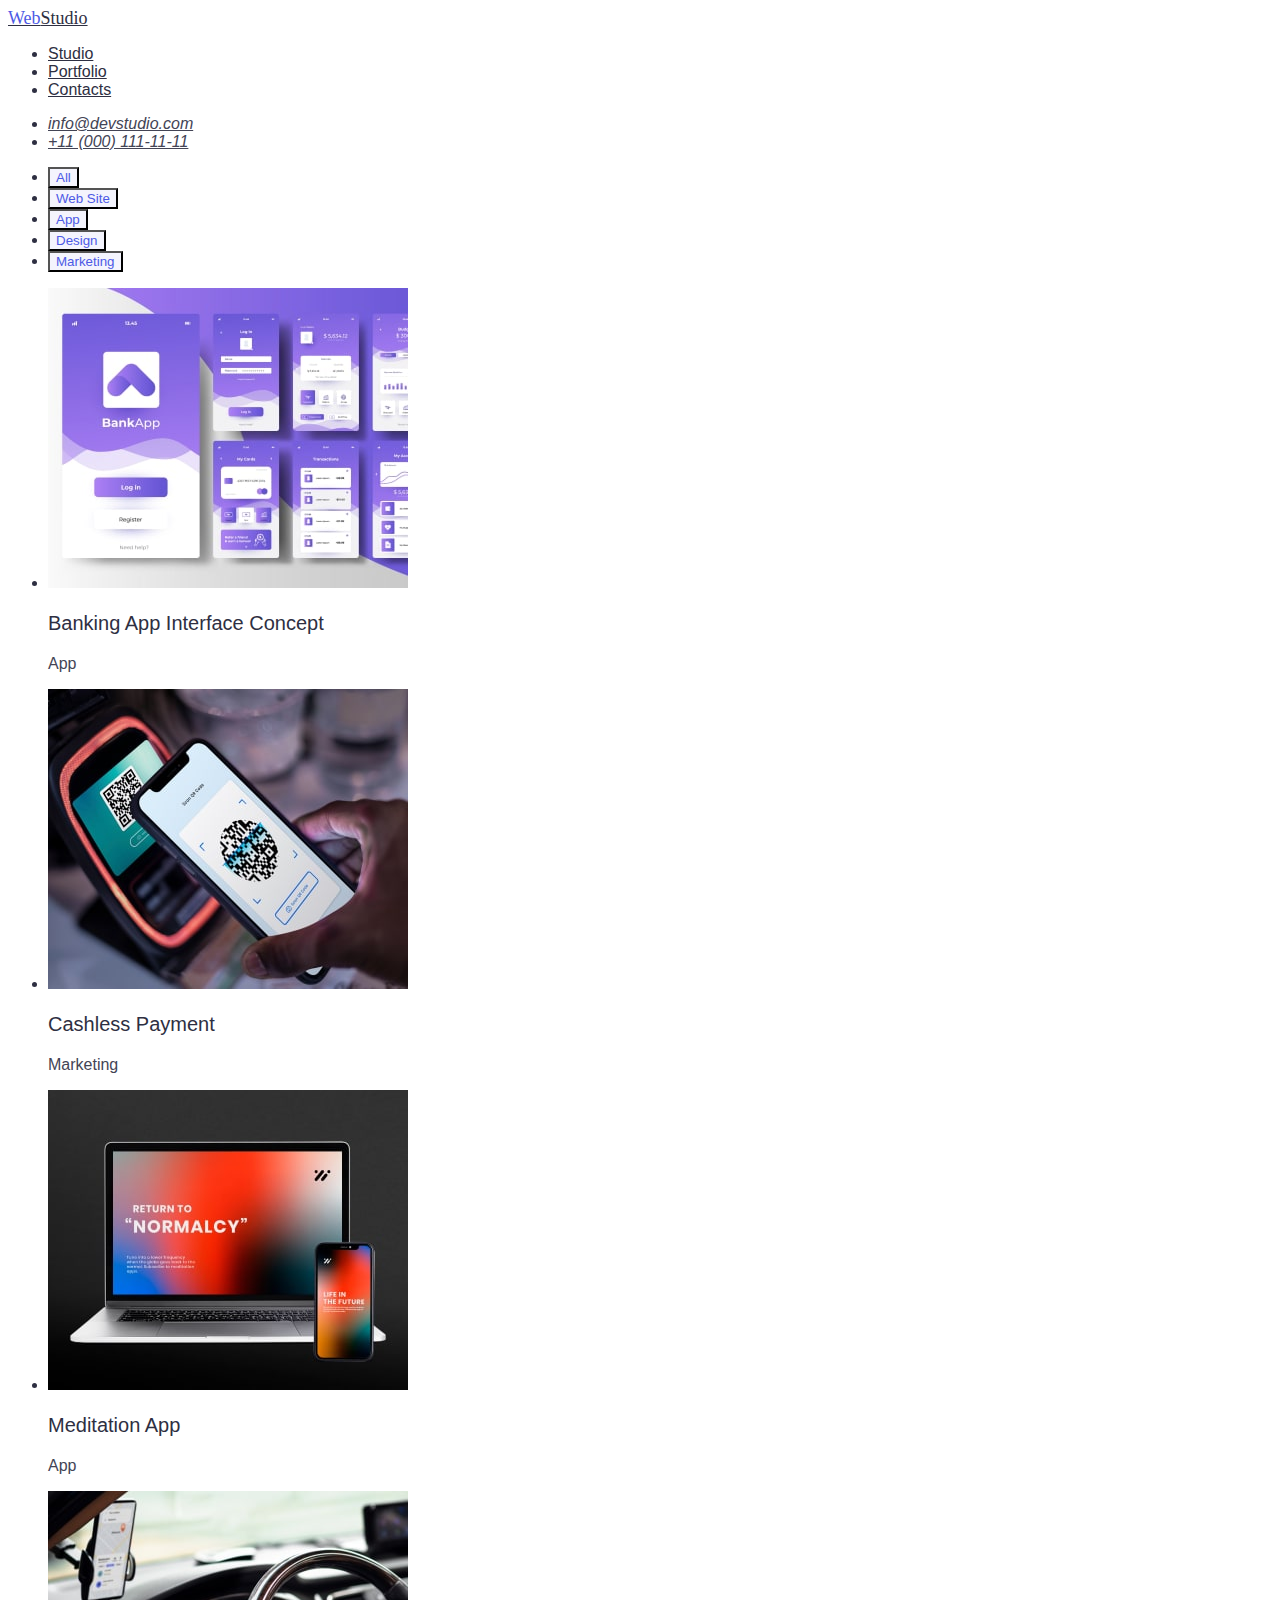
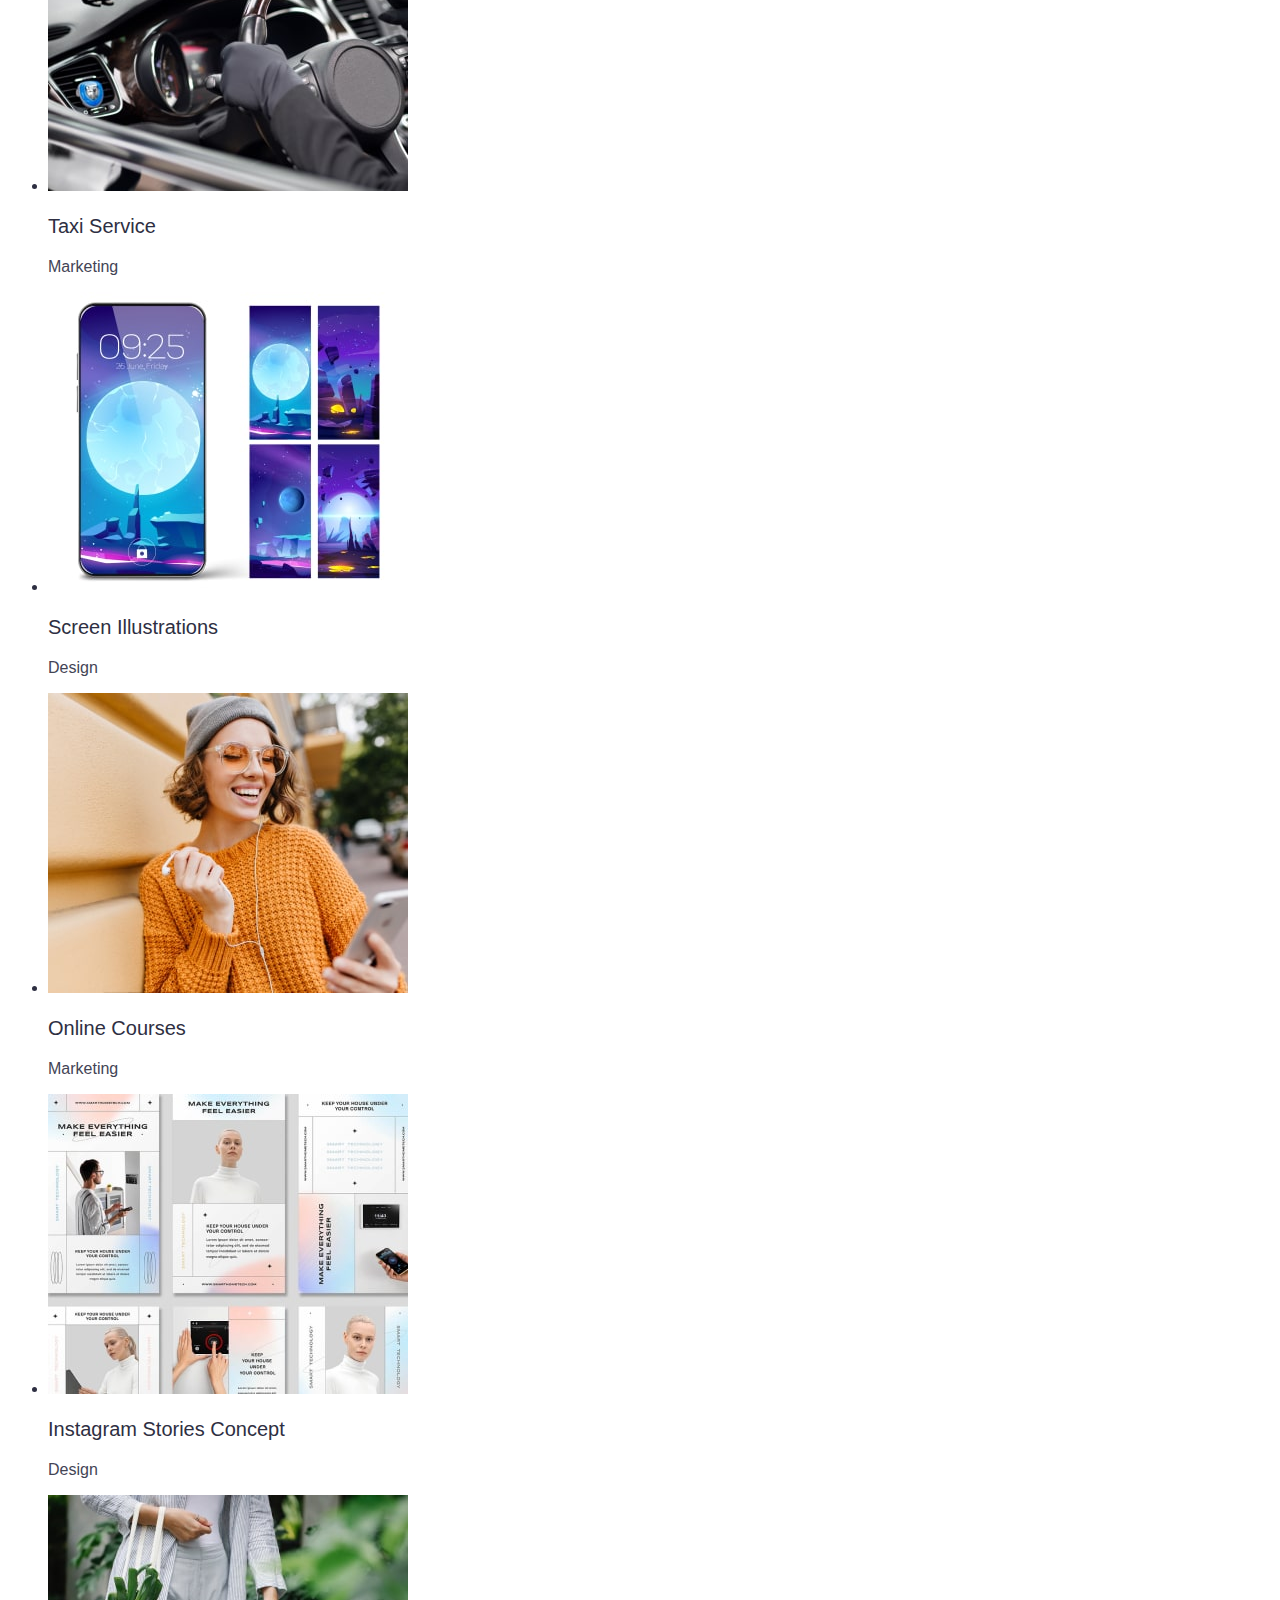
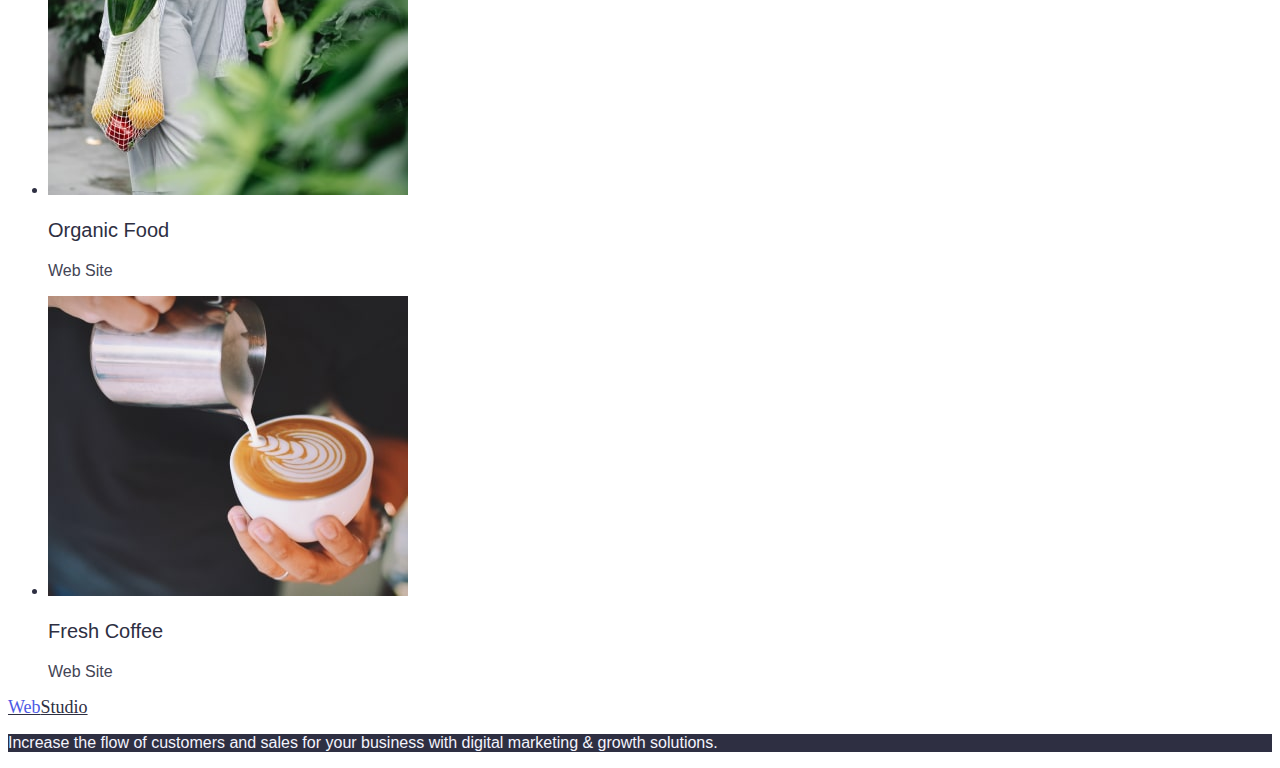
==== portfolio.html @ fe8c6628 "new css" ====
<!DOCTYPE html>
<html lang="en">
  <head>
    <meta charset="UTF-8" />
    <meta http-equiv="X-UA-Compatible" content="IE=edge" />
    <meta name="viewport" content="width=device-width, initial-scale=1.0" />
    <title>Portfolio</title>
    <style type="text/css">
      body {
        font-family: "Roboto", "Raleway", sans-serif;
        color: #2e2f42;
      }
    </style>
    <link rel="stylesheet" href="./css/style.css" />
    <link rel="preconnect" href="https://fonts.googleapis.com" />
    <link rel="preconnect" href="https://fonts.gstatic.com" crossorigin />
  </head>
  <body>
    <!-- Top links -->
    <header>
      <nav>
        <a href="./portfolio.html"
          ><span class="logo">Web</span><span class="logo1">Studio</span></a
        >
        <ul>
          <li>
            <a class="links" href="./index.html">Studio</a>
          </li>
          <li>
            <a class="links" href="./portfolio.html">Portfolio</a>
          </li>
          <li>
            <a class="links" href="./index.html">Contacts</a>
          </li>
        </ul>
      </nav>
      <!-- Contacts -->
      <address>
        <ul class="contacts">
          <li>
            <a class="mail" href="mailto:info@devstudio.com"
              >info@devstudio.com</a
            >
          </li>
          <li>
            <a href="tel:+110001111111">+11 (000) 111-11-11</a>
          </li>
        </ul>
      </address>
    </header>
    <main>
      <!-- Button links -->
      <section>
        <ul>
          <li>
            <button type="button">All</button>
          </li>
          <li>
            <button type="button">Web Site</button>
          </li>
          <li>
            <button type="button">App</button>
          </li>
          <li>
            <button type="button">Design</button>
          </li>
          <li>
            <button type="button">Marketing</button>
          </li>
        </ul>
      </section>
      <!-- First line of images -->
      <section>
        <ul>
          <li>
            <img
              src="./images/purple.jpg"
              alt="Purple"
              width="360"
              height="300"
            />
            <h3 class="texth3">Banking App Interface Concept</h3>
            <p class="job">App</p>
          </li>
          <li>
            <img
              src="./images/payment.jpg"
              alt="payment"
              width="360"
              height="300"
            />
            <h3 class="texth3">Cashless Payment</h3>
            <p class="job">Marketing</p>
          </li>
          <li>
            <img
              src="./images/macbookiphone.jpg"
              alt="macbookiphone"
              width="360"
              height="300"
            />
            <h3 class="texth3">Meditation App</h3>
            <p class="job">App</p>
          </li>
        </ul>
      </section>
      <!-- Second Line of Images -->
      <section>
        <ul>
          <li>
            <img
              src="./images/car.jpg"
              alt="taxi driver"
              width="360"
              height="300"
            />
            <h3 class="texth3">Taxi Service</h3>
            <p class="job">Marketing</p>
          </li>
          <li>
            <img
              src="./images/cosmos.jpg"
              alt="display screenshot"
              width="360"
              height="300"
            />
            <h3 class="texth3">Screen Illustrations</h3>
            <p class="job">Design</p>
          </li>
          <li>
            <img
              src="./images/orangesweater.jpg"
              alt="girl in orange"
              width="360"
              height="300"
            />
            <h3 class="texth3">Online Courses</h3>
            <p class="job">Marketing</p>
          </li>
        </ul>
      </section>
      <!-- Third line of images -->
      <section>
        <ul>
          <li>
            <img
              src="./images/screenshots.jpg"
              alt="several screenshots"
              width="360"
              height="300"
            />
            <h3 class="texth3">Instagram Stories Concept</h3>
            <p class="job">Design</p>
          </li>
          <li>
            <img
              src="./images/vegetables.jpg"
              alt="woman with vegetables"
              width="360"
              height="300"
            />
            <h3 class="texth3">Organic Food</h3>
            <p class="job">Web Site</p>
          </li>
          <li>
            <img
              src="./images/coffee.jpg"
              alt="a cup of coffee"
              width="360"
              height="300"
            />
            <h3 class="texth3">Fresh Coffee</h3>
            <p class="job">Web Site</p>
          </li>
        </ul>
      </section>
    </main>
    <!-- Footer info -->
    <footer>
      <a href="./index.html"
        ><span class="logo">Web</span><span class="logo1">Studio</span></a
      >
      <p class="increase">
        Increase the flow of customers and sales for your business with digital
        marketing & growth solutions.
      </p>
    </footer>
  </body>
</html>
---- css/style.css ----
h1 {
  color: #ffffff;
  background-color: #2e2f42;
  font-size: 56px;
  font-weight: 700;
}
a {
  color: #2e2f42;
}
a:hover {
  color: #404bbf;
}
h3 {
  color: #2e2f42;
}
p {
  color: #434455;
}
h2 {
  color: #2e2f42;
}
header {
  background-color: #ffffff;
}
body {
  font-family: "Roboto", "Raleway" "Helvetica Neue", "Verdana", "Tahoma",
    sans-serif;
  color: #2e2f42;
}
footer > p {
  color: #f4f4fd;
  background-color: #2e2f42;
}
.increase {
  color: #f4f4fd;
  font-weight: 400;
  font-size: 16px;
}
span.logo {
  color: #4d5ae5;
  font-size: 18px;
  font-family: "Raleway";
  font-weight: 400;
}
span.logo1 {
  color: #2e2f42;
  font-size: 18px;
  font-family: "Raleway";
  font-weight: 400;
}
.contacts a {
  color: #434455;
  font-size: 16px;
  font-weight: 400;
}
.mail:hover {
  color: #404bbf;
  font-size: 16px;
  font-weight: 400;
}
.order {
  color: #ffffff;
  background-color: #4d5ae5;
  font-size: 16px;
  font-family: "Roboto";
  font-weight: 500px;
}
.order:hover {
  background-color: #404bbf;
}
li button {
  color: #4d5ae5;
  background-color: #f4f4fd;
}
li button:hover {
  color: #ffffff;
  background-color: #404bbf;
}
.text {
  font-size: 20px;
  font-weight: 500;
}
.texth3 {
  font-size: 20px;
  font-weight: 500;
}
.links {
  font-size: 16px;
  font-weight: 500;
}
.paragraph {
  font-size: 16px;
  font-weight: 400;
}
.ourteam {
  font-weight: 700;
  font-size: 36px;
}
.job {
  font-weight: 400;
  font-size: 16px;
}
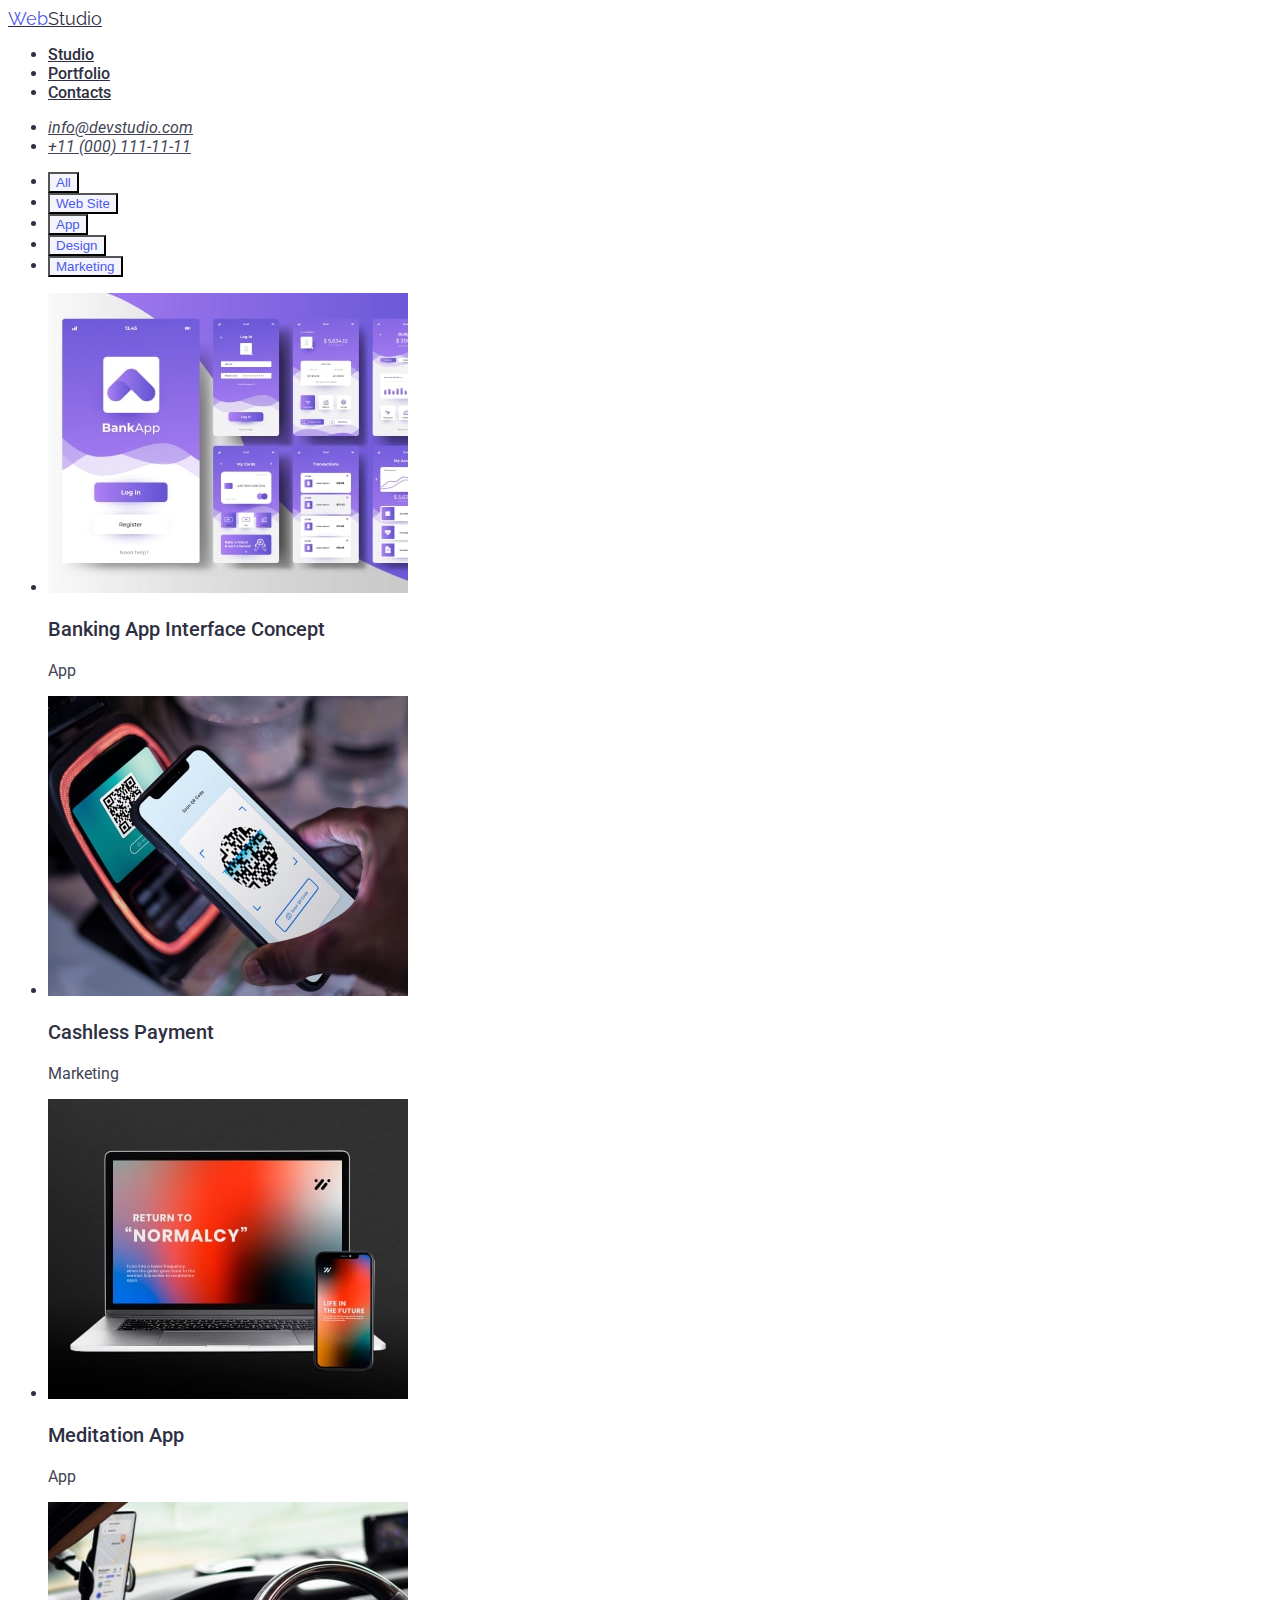
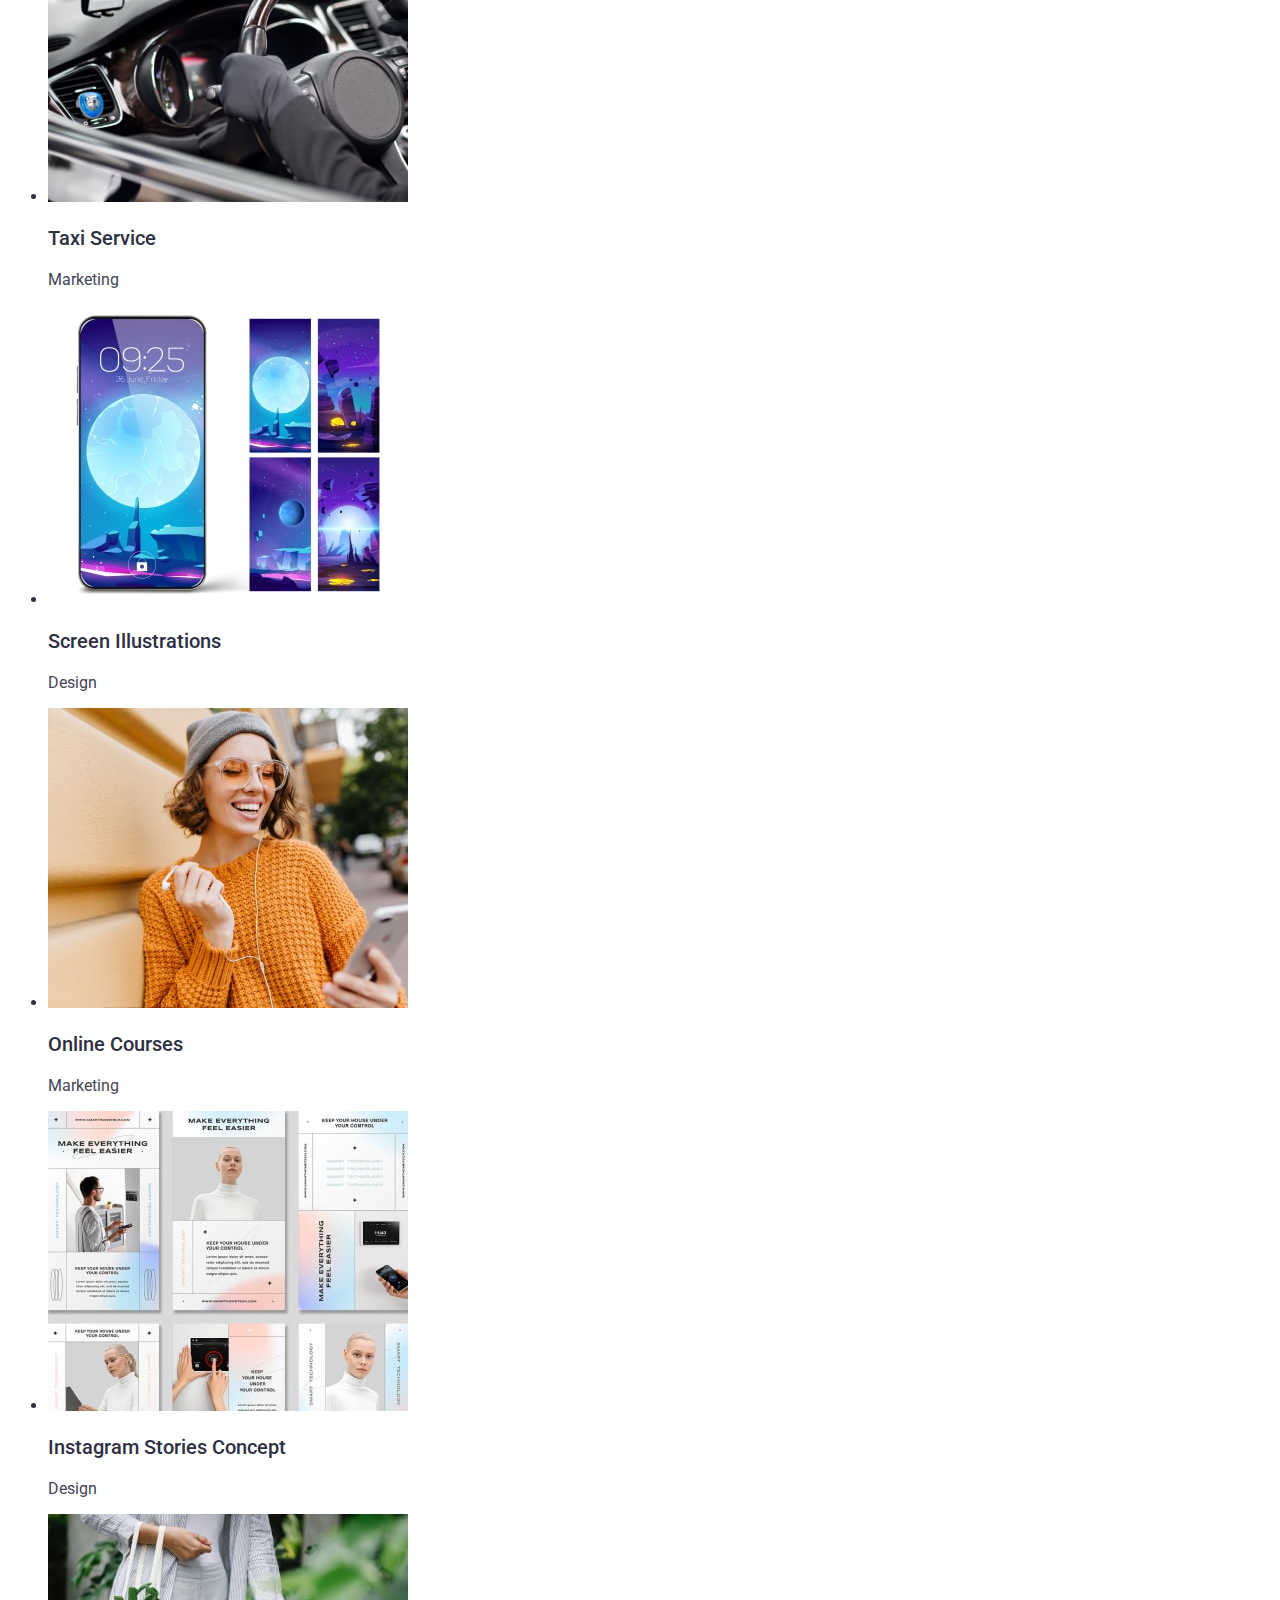
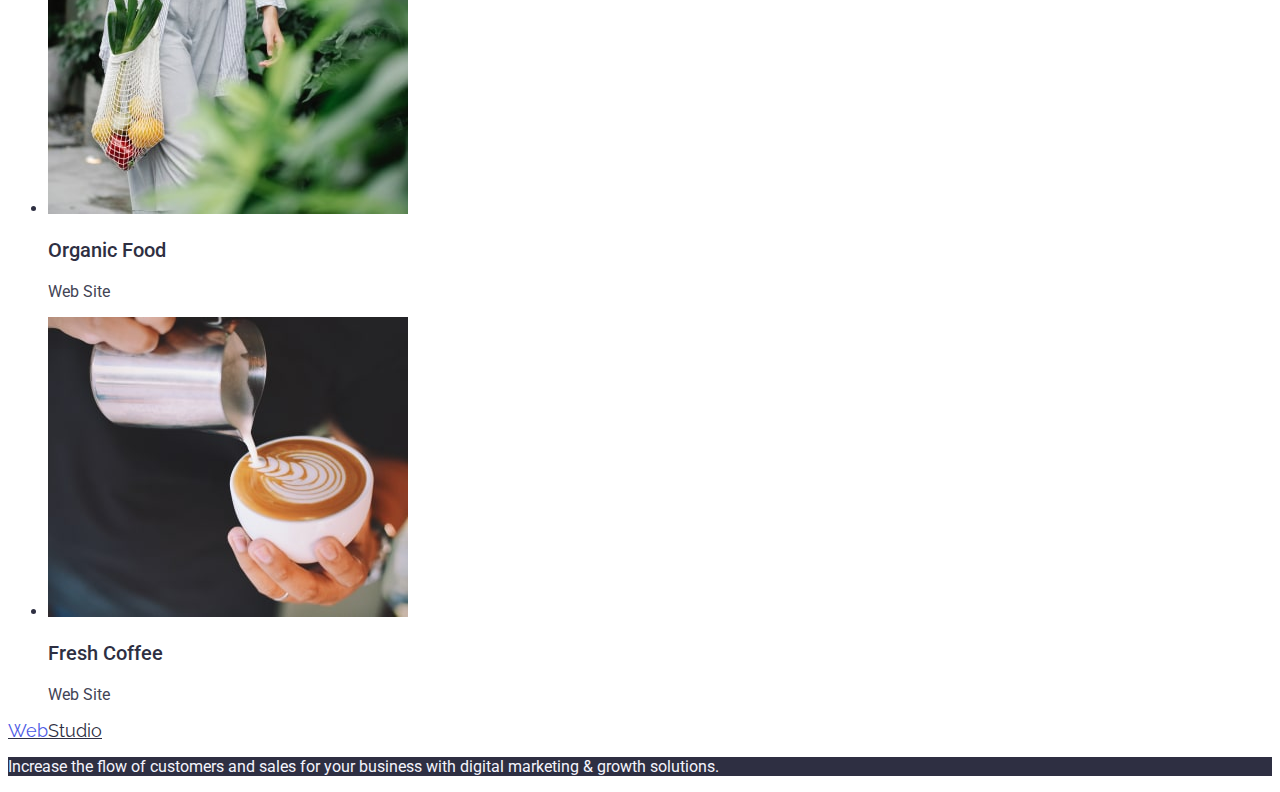
==== commit b5a945c4: "new head" ====
--- a/portfolio.html
+++ b/portfolio.html
@@ -14,6 +14,16 @@
     <link rel="stylesheet" href="./css/style.css" />
     <link rel="preconnect" href="https://fonts.googleapis.com" />
     <link rel="preconnect" href="https://fonts.gstatic.com" crossorigin />
+    <link
+      href="https://fonts.googleapis.com/css2?family=Roboto:wght@400;500;700&display=swap"
+      rel="stylesheet"
+    />
+    <link rel="preconnect" href="https://fonts.googleapis.com" />
+    <link rel="preconnect" href="https://fonts.gstatic.com" crossorigin />
+    <link
+      href="https://fonts.googleapis.com/css2?family=Raleway:wght@800&display=swap"
+      rel="stylesheet"
+    />
   </head>
   <body>
     <!-- Top links -->
